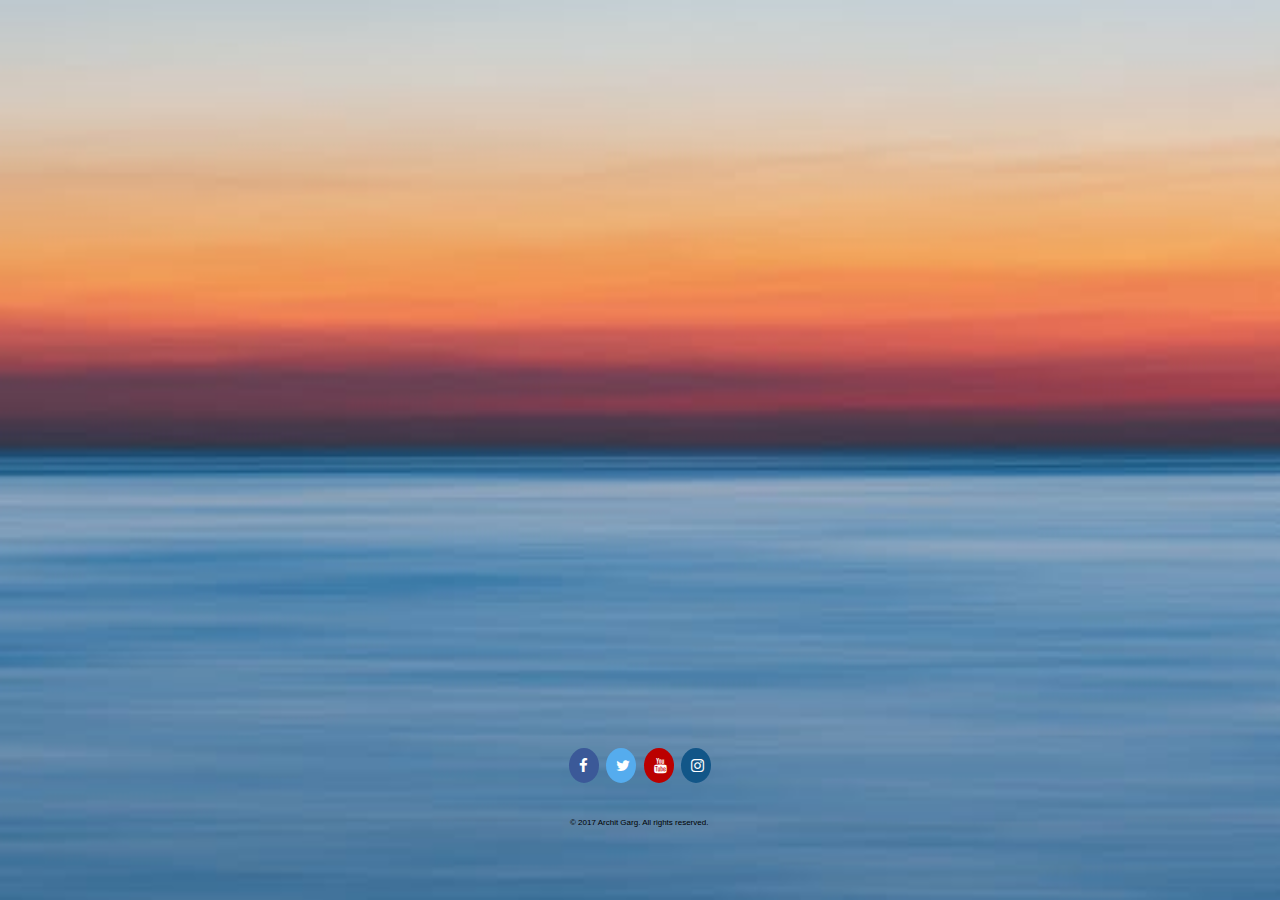
==== Project-3/index.html @ 42c7e9d7 "Footer completed, text overlayed on background img" ====
<!DOCTYPE html>
<html lang="en">
<head>
  <meta charset="utf-8">
  <meta name="viewport" content="width=device-width, initial-scale=1.0">
  <link rel="stylesheet" href="https://cdnjs.cloudflare.com/ajax/libs/font-awesome/4.7.0/css/font-awesome.min.css">
  <link rel="stylesheet" href="css/styles.css">
  <title>Portfolio</title>
</head>

<body>
  <div class="container">
    <div class="box header_box"></div>
    <div class="box body_box"></div>

    <div class="box footer_box">
      <div class="social_media_buttons">
        <a href="https://www.facebook.com/architgarg05" class="fa fa-facebook"></a>
        <a href="https://twitter.com/architgarg1515" class="fa fa-twitter"></a>
        <a href="https://www.youtube.com/channel/UCI-iLPy9VieMYRcV1p3jAGA" class="fa fa-youtube"></a>
        <a href="https://www.instagram.com/architgarg1515/" class="fa fa-instagram"></a>
      </div>

      <div class="copyright">
        <p> © 2017 Archit Garg. All rights reserved.</p>
      </div>

    </div>
  </div>
</body>
</html>
---- Project-3/css/styles.css ----
body, html, div{
  margin: 0%;
  padding: 0%;
  width: 100%;
  height: 100%;
}

.container {
  background: url(../images/background_image.jpeg);
  background-size: cover;
  display: flex;
  flex-wrap: wrap;
}


.box {
  width: 100%;
}

.header_box {
  display: flex;
  flex-wrap: wrap;
  width: 100%;
  height: 20%;
}

.body_box {
  display: flex;
  flex-wrap: wrap;
  width: 100%;
  height: 60%;
}

.footer_box {
  display: flex;
  flex-direction: column;
  width: 100%;
  height: 20%;
}

.social_media_buttons {
  display: flex;
  flex-wrap: wrap;
  height: 50%;
  width: 50%;
  margin: auto;

}

.copyright {
  display: flex;
  flex-wrap: wrap;
  height: 50%;
  width: 48%;
  text-align: center;
  text-decoration: none;
  font-size: 8px;
  font-family: helvetica;
  padding: auto;
  margin: auto;
}

.fa {
  padding: 10px;
  font-size: 15px;
  width: 10px;
  height: 15px;
  text-align: center;
  text-decoration: none;
  margin: auto;
  border-radius: 50%;
}

.fa:hover {
    opacity: 0.7;
}

.fa-facebook {
  background: #3B5998;
  color: white;
}

.fa-twitter {
  background: #55ACEE;
  color: white;
}


.fa-youtube {
  background: #bb0000;
  color: white;
}

.fa-instagram {
  background: #125688;
  color: white;
}

@media screen and (min-width: 300px) {
  .social_media_buttons {
    display: flex;
    flex-wrap: wrap;
    height: 50%;
    width: 150px;
    margin: auto;
  }

  .copyright {
    display: flex;
    flex-wrap: wrap;
    height: 50%;
    width: 140px;
    margin: auto;
  }

}
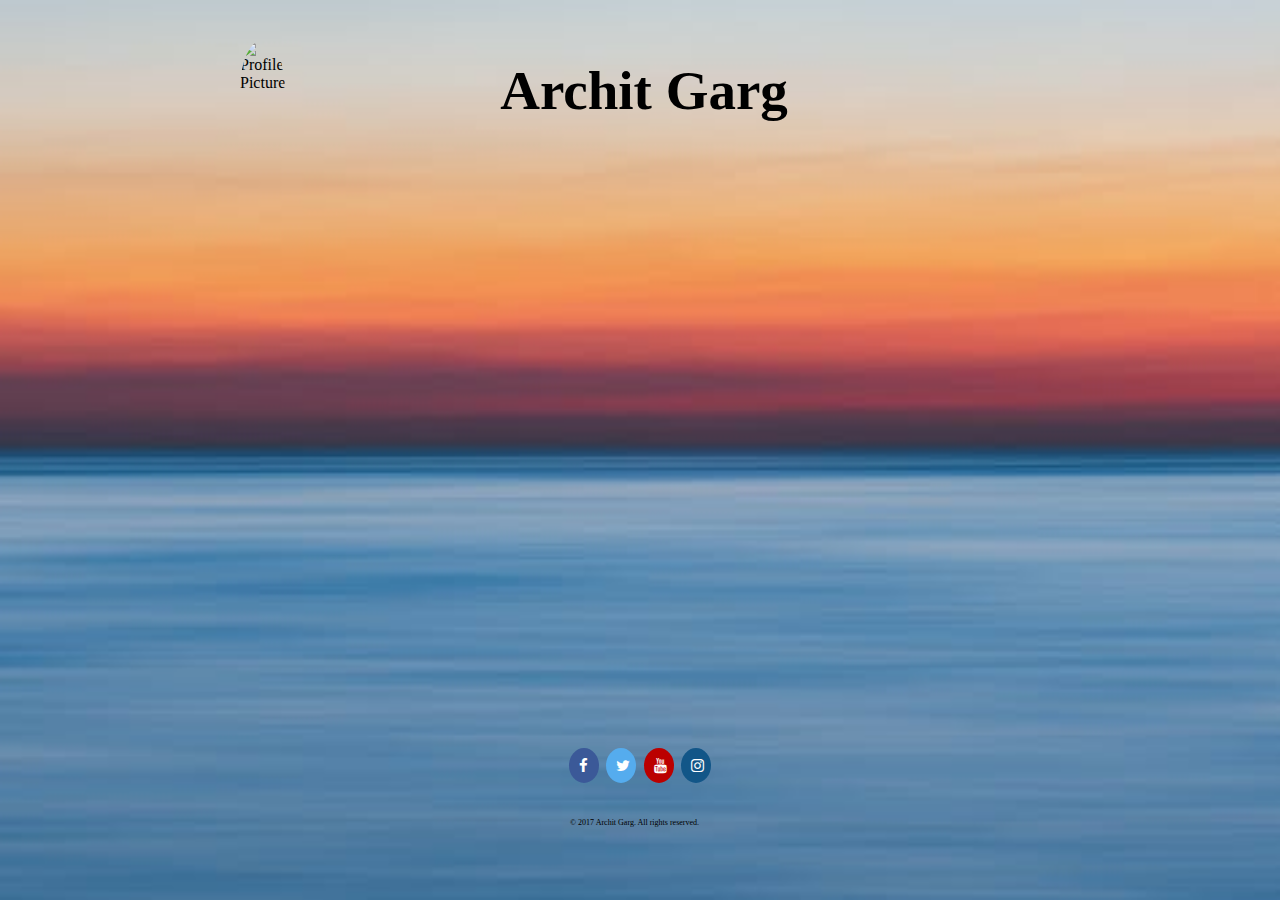
==== commit 9c73f21b: "box margins added, background image set as cover" ====
--- a/Project-3/index.html
+++ b/Project-3/index.html
@@ -10,7 +10,14 @@
 
 <body>
   <div class="container">
-    <div class="box header_box"></div>
+    <div class="box header_box">
+      <div class="logo">
+        <img class="profile_pic" src="images/profile_pic.jpg" alt="Profile Picture">
+      </div>
+      <div class="name_box"><h1 class="name">Archit Garg</h1></div>
+      
+    </div>
+
     <div class="box body_box"></div>
 
     <div class="box footer_box">
--- a/Project-3/css/styles.css
+++ b/Project-3/css/styles.css
@@ -20,9 +20,40 @@
 .header_box {
   display: flex;
   flex-wrap: wrap;
+  flex-direction: row;
   width: 100%;
   height: 20%;
 }
+
+.logo {
+  display: flex;
+  flex-direction: row;
+  width:20%;
+  height: 100%;
+}
+
+.profile_pic {
+  margin: auto;
+  width: 100%;
+  height: 100%;
+  border-radius: 50%;
+}
+
+.name_box {
+  display: flex;
+  flex-wrap: wrap;
+  flex-direction: row;
+  width: 80%;
+  margin: auto;
+  padding: auto;
+}
+
+.name {
+  font-family: "Comic Sans MS";
+  font-size: calc(4vw + 4vh + 2vmin);
+  margin: auto;
+}
+
 
 .body_box {
   display: flex;
@@ -55,7 +86,7 @@
   text-align: center;
   text-decoration: none;
   font-size: 8px;
-  font-family: helvetica;
+  font-family: "Comic Sans MS";
   padding: auto;
   margin: auto;
 }
@@ -114,3 +145,35 @@
   }
 
 }
+
+@media screen and (min-width: 550px) {
+  .profile_pic {
+
+    margin: auto;
+    width: 100px;
+    height: 100px;
+    border-radius: 50%;
+  }
+
+  .logo {
+    width: 8px;
+  }
+
+  .name {
+    font-family: "Comic Sans MS";
+    font-size: 55px;
+    margin: auto;
+  }
+
+  .name_box {
+    width: 60%;
+  }
+}
+
+@media screen and (min-width: 800px) {
+  .box {
+    width: 800px;
+    margin-left: auto;
+    margin-right: auto;
+  }
+}
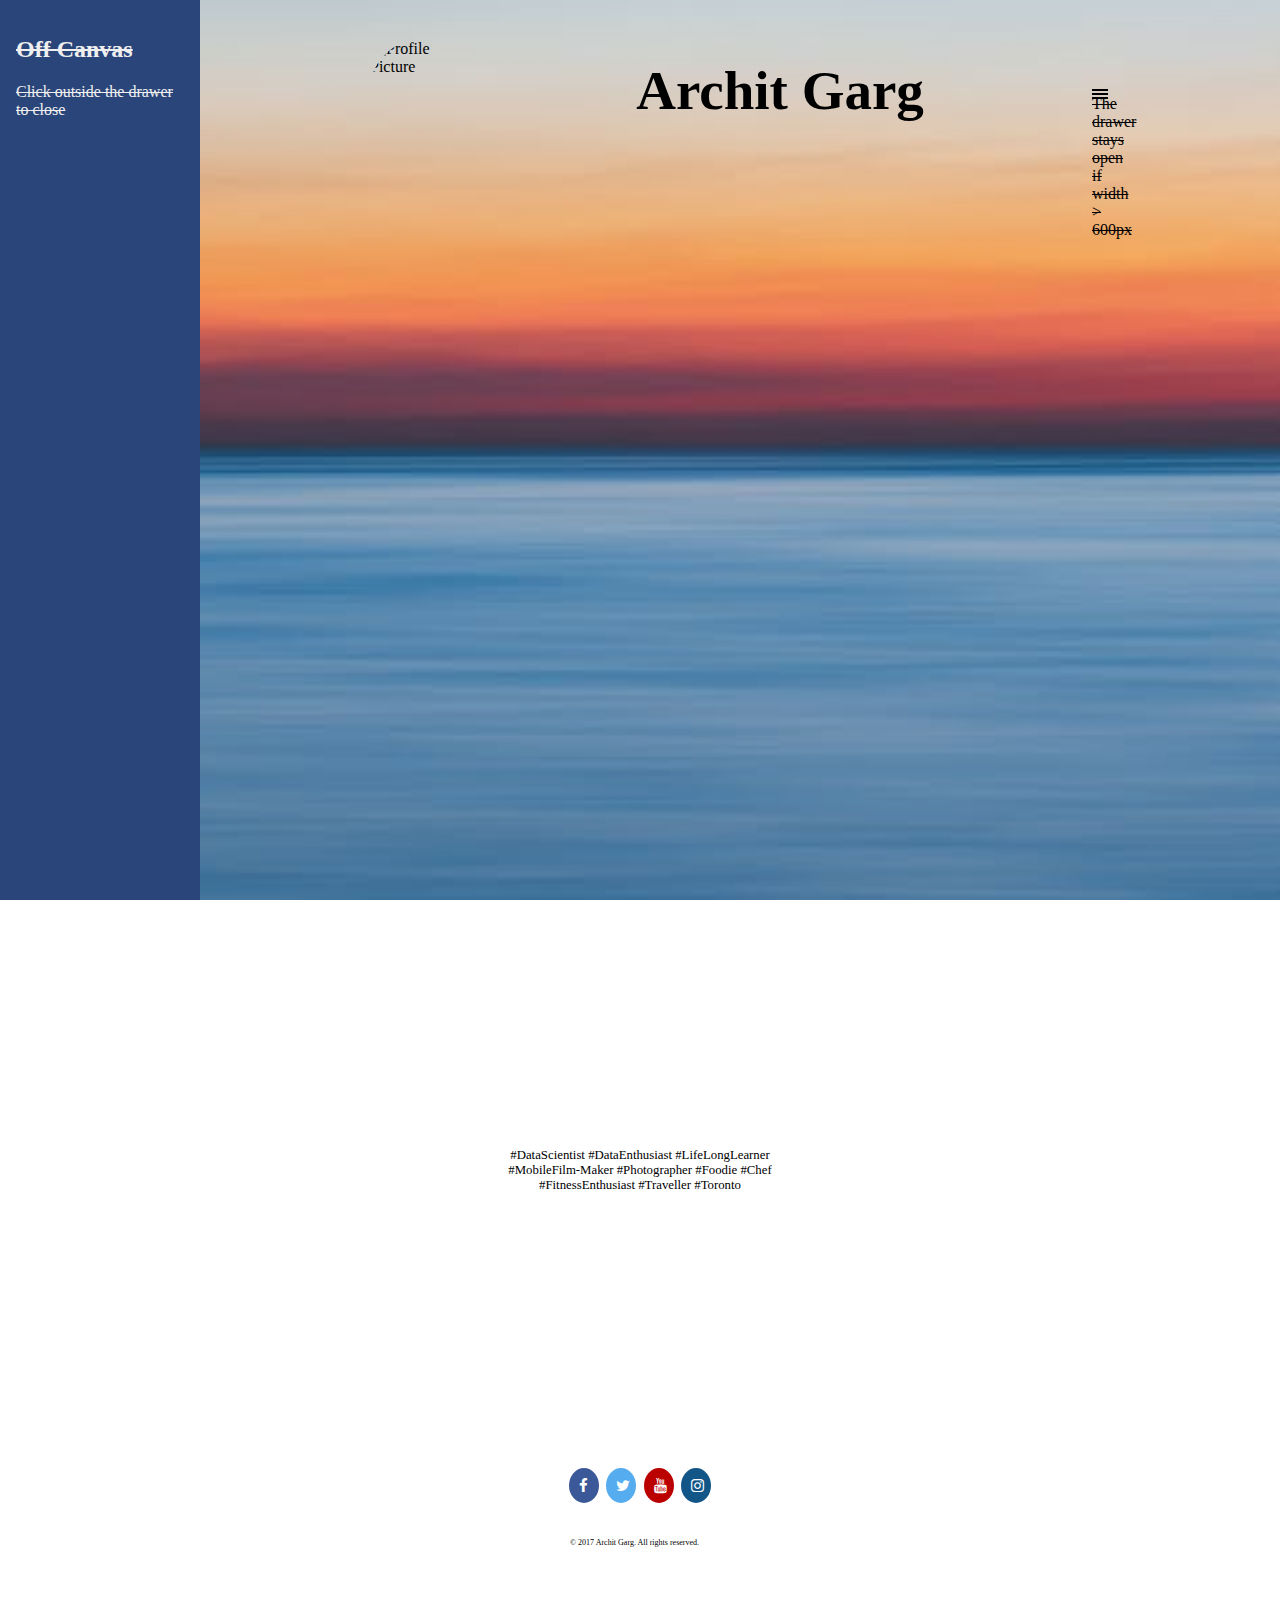
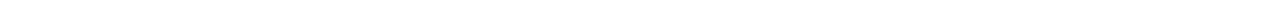
==== commit 5a8f52a7: "off canvas menu implemented" ====
--- a/Project-3/index.html
+++ b/Project-3/index.html
@@ -10,15 +10,29 @@
 
 <body>
   <div class="container">
+    <nav id="drawer" class="dark_blue">
+      <h2>Off Canvas</h2>
+      <p>Click outside the drawer to close</p>
+    </nav>
+
     <div class="box header_box">
       <div class="logo">
         <img class="profile_pic" src="images/profile_pic.jpg" alt="Profile Picture">
       </div>
+
       <div class="name_box"><h1 class="name">Archit Garg</h1></div>
-      
+
+      <div class="menu_icon">
+        <a id="menu" class="border-menu"></a>
+      </div>
+
     </div>
 
-    <div class="box body_box"></div>
+    <div class="box body_box">
+      <p class="hashtags">#DataScientist #DataEnthusiast #LifeLongLearner
+      #MobileFilm-Maker #Photographer #Foodie #Chef #FitnessEnthusiast
+      #Traveller #Toronto</p>
+    </div>
 
     <div class="box footer_box">
       <div class="social_media_buttons">
@@ -34,5 +48,23 @@
 
     </div>
   </div>
+
+  <script type="text/javascript">
+
+    /*
+     * Open the drawer when the menu ison is clicked.
+     */
+    var menu = document.querySelector('#menu');
+    var main = document.querySelector('div');
+    var drawer = document.querySelector('#drawer');
+    menu.addEventListener('click', function(e) {
+      drawer.classList.toggle('open');
+      e.stopPropagation();
+    });
+    main.addEventListener('click', function() {
+      drawer.classList.remove('open');
+    });
+
+  </script>
 </body>
 </html>
--- a/Project-3/css/styles.css
+++ b/Project-3/css/styles.css
@@ -43,23 +43,108 @@
   display: flex;
   flex-wrap: wrap;
   flex-direction: row;
-  width: 80%;
+  width: 70%;
   margin: auto;
   padding: auto;
 }
 
 .name {
+  text-align: center;
   font-family: "Comic Sans MS";
-  font-size: calc(4vw + 4vh + 2vmin);
-  margin: auto;
-}
-
+  font-size: calc(3vw + 4vh + 2vmin);
+  padding: auto;
+  margin: auto;
+
+}
+
+.menu_icon {
+  display: flex;
+  flex-direction: row;
+  width: 10%;
+  margin: auto;
+  padding: auto;
+}
+
+.border-menu {
+  margin: auto;
+  padding: auto;
+  content: "";
+  position: relative;
+  top: 0.25em;
+  left: 0;
+  width: 1em;
+  height: 0.125em;
+  border-top: 0.375em double #000;
+  border-bottom: 0.125em solid #000;
+}
+
+.dark_blue {
+  background-color: #2A457A;
+  color: #efefef;
+}
+
+nav {
+  padding: 1em;
+  box-sizing: border-box;
+  width: 50%;
+  height: 100%;
+  position: absolute;
+  /* This trasform moves the drawer off canvas. */
+  -webkit-transform: translate(-300px, 0);
+  transform: translate(-300px, 0);
+  /* Optionally, we animate the drawer. */
+  transition: transform 0.3s ease;
+}
+
+nav.open {
+  -webkit-transform: translate(0, 0);
+  transform: translate(0, 0);
+}
+
+/* If there is enough space (> 600px), we keep the drawer open all the time. */
+@media (min-width: 600px) {
+  /* We open the drawer. */
+  nav {
+    width: 200px;
+    position:relative;
+    -webkit-transform: translate(0, 0);
+    transform: translate(0, 0);
+  }
+  /* We use Flexbox on the parent. */
+
+  .menu_icon {
+    width: auto;
+    /* Flex-grow streches the main content to fill all available space. */
+    flex-grow: 1;
+  }
+}
+
+
+/* If there is space (> 800px), we keep the drawer open by default. */
+@media (min-width: 800px) {
+  .menu_icon > #menu:after {
+    content: 'The drawer stays open if width > 600px';
+  }
+  .menu_icon, nav {
+    text-decoration: line-through;
+  }
+}
 
 .body_box {
   display: flex;
   flex-wrap: wrap;
   width: 100%;
   height: 60%;
+}
+
+.hashtags {
+  margin: auto;
+  padding: auto;
+  width: 40%;
+  display: flex;
+  text-align: center;
+  font-family: "Comic Sans MS";
+  font-size: 0.8em;
 }
 
 .footer_box {
@@ -155,19 +240,16 @@
     border-radius: 50%;
   }
 
-  .logo {
-    width: 8px;
-  }
 
   .name {
+    text-align: center;
+    padding: auto;
     font-family: "Comic Sans MS";
     font-size: 55px;
     margin: auto;
   }
 
-  .name_box {
-    width: 60%;
-  }
+
 }
 
 @media screen and (min-width: 800px) {
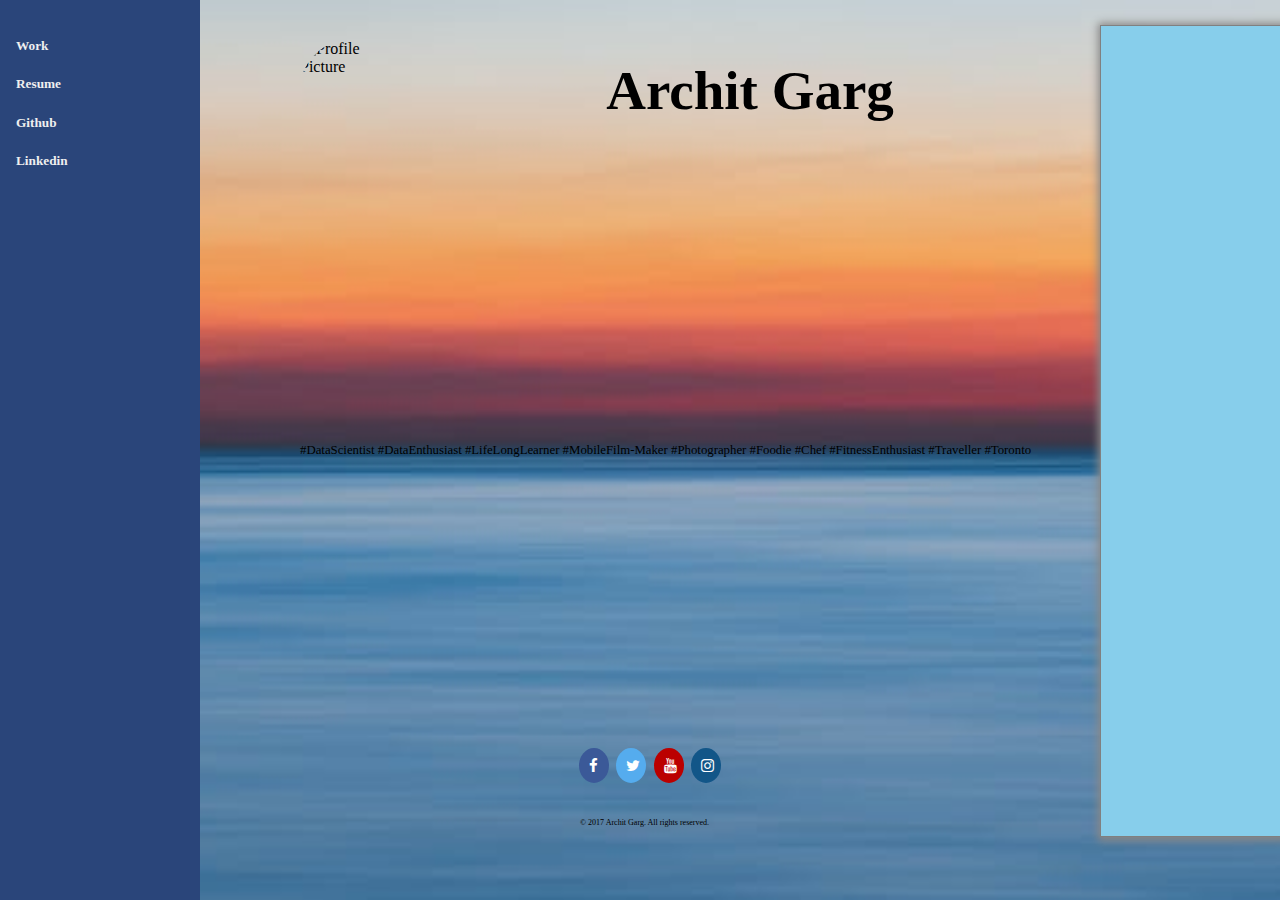
==== commit fb023f13: "offcanvas & layout fixed, div overlayed on div" ====
--- a/Project-3/index.html
+++ b/Project-3/index.html
@@ -11,8 +11,10 @@
 <body>
   <div class="container">
     <nav id="drawer" class="dark_blue">
-      <h2>Off Canvas</h2>
-      <p>Click outside the drawer to close</p>
+      <h5>Work</h5>
+      <h5>Resume</h5>
+      <h5>Github</h5>
+      <h5>Linkedin</h5>
     </nav>
 
     <div class="box header_box">
@@ -28,11 +30,15 @@
 
     </div>
 
+
+
     <div class="box body_box">
       <p class="hashtags">#DataScientist #DataEnthusiast #LifeLongLearner
       #MobileFilm-Maker #Photographer #Foodie #Chef #FitnessEnthusiast
       #Traveller #Toronto</p>
     </div>
+
+    <div class="collage_box"></div>
 
     <div class="box footer_box">
       <div class="social_media_buttons">
@@ -47,6 +53,9 @@
       </div>
 
     </div>
+
+
+
   </div>
 
   <script type="text/javascript">
@@ -65,6 +74,8 @@
       drawer.classList.remove('open');
     });
 
+
+
   </script>
 </body>
 </html>
--- a/Project-3/css/styles.css
+++ b/Project-3/css/styles.css
@@ -1,6 +1,6 @@
 body, html, div{
-  margin: 0%;
-  padding: 0%;
+  margin: auto;
+  padding: auto;
   width: 100%;
   height: 100%;
 }
@@ -10,12 +10,24 @@
   background-size: cover;
   display: flex;
   flex-wrap: wrap;
+  position: relative;
 }
 
 
 .box {
-  width: 100%;
-}
+  margin: auto;
+  padding: auto;
+  width: 100%;
+}
+
+.collage_box {
+  display: none;
+  height: 0%;
+  width: 0%;
+  background-color: darkred;
+  color: darkblue;
+ }
+
 
 .header_box {
   display: flex;
@@ -90,8 +102,8 @@
   height: 100%;
   position: absolute;
   /* This trasform moves the drawer off canvas. */
-  -webkit-transform: translate(-300px, 0);
-  transform: translate(-300px, 0);
+  -webkit-transform: translate(-1000px, 0);
+  transform: translate(-1000px, 0);
   /* Optionally, we animate the drawer. */
   transition: transform 0.3s ease;
 }
@@ -101,36 +113,9 @@
   transform: translate(0, 0);
 }
 
-/* If there is enough space (> 600px), we keep the drawer open all the time. */
-@media (min-width: 600px) {
-  /* We open the drawer. */
-  nav {
-    width: 200px;
-    position:relative;
-    -webkit-transform: translate(0, 0);
-    transform: translate(0, 0);
-  }
-  /* We use Flexbox on the parent. */
-
-  .menu_icon {
-    width: auto;
-    /* Flex-grow streches the main content to fill all available space. */
-    flex-grow: 1;
-  }
-}
-
-
-/* If there is space (> 800px), we keep the drawer open by default. */
-@media (min-width: 800px) {
-  .menu_icon > #menu:after {
-    content: 'The drawer stays open if width > 600px';
-  }
-  .menu_icon, nav {
-    text-decoration: line-through;
-  }
-}
-
 .body_box {
+  margin: auto;
+  padding: auto;
   display: flex;
   flex-wrap: wrap;
   width: 100%;
@@ -140,7 +125,7 @@
 .hashtags {
   margin: auto;
   padding: auto;
-  width: 40%;
+  width: auto;
   display: flex;
   text-align: center;
   font-family: "Comic Sans MS";
@@ -255,7 +240,64 @@
 @media screen and (min-width: 800px) {
   .box {
     width: 800px;
-    margin-left: auto;
+    margin-left: 250px;
     margin-right: auto;
-  }
-}
+
+  }
+
+  .hashtags {
+    margin-left: 50px;
+  }
+
+  /* We open the drawer. */
+  nav {
+    margin-right: auto;
+    width: 200px;
+    position:absolute;
+    -webkit-transform: translate(0, 0);
+    transform: translate(0, 0);
+  }
+  /* We use Flexbox on the parent. */
+
+  .menu_icon {
+    width: auto;
+    /* Flex-grow streches the main content to fill all available space. */
+    flex-grow: 1;
+    display: none;
+  }
+}
+
+@media screen and (min-width: 1000px) {
+  .header_box, .footer_box, .body_box, .box  {
+    max-width: 1000px;
+  }
+
+}
+
+@media screen and (width: 1199px) {
+  .collage_box {
+    display: none;
+    content: none;
+  }
+}
+
+@media screen and (min-width: 1200px) {
+
+  .collage_box {
+    position: absolute;
+    display: flex;
+    flex-wrap: wrap;
+    box-shadow: 1px 1px 8px 3px #888888;
+    box-sizing: content-box;
+    border: 1px solid grey;
+    margin-top: 25px;
+    height: 90%;
+    width: 400px;
+    margin-left: 1100px;
+    background-color: skyblue;
+
+
+   }
+}
+
+}
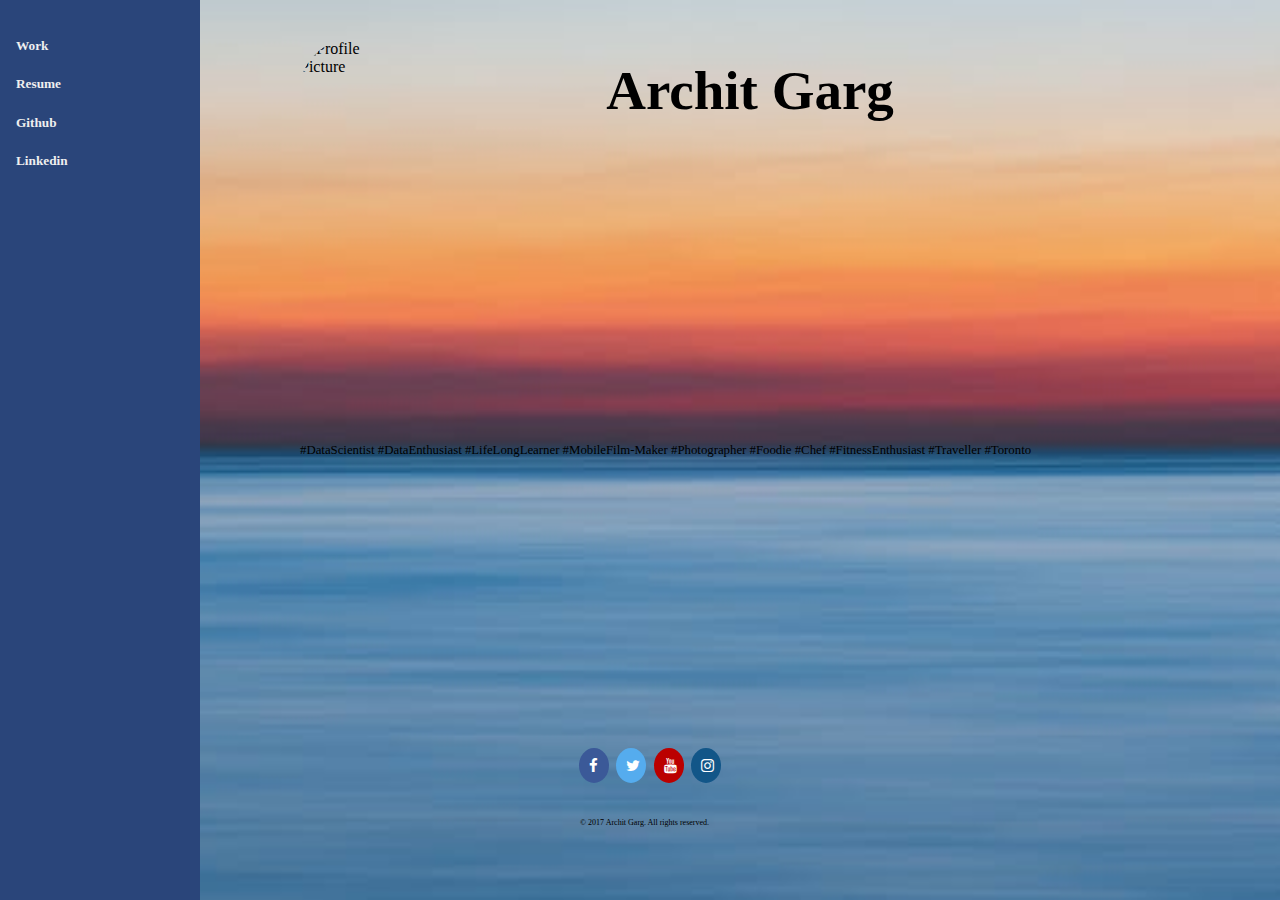
==== commit ffd0e37a: "javascript code added for embedded images & video" ====
--- a/Project-3/index.html
+++ b/Project-3/index.html
@@ -38,7 +38,25 @@
       #Traveller #Toronto</p>
     </div>
 
-    <div class="collage_box"></div>
+    <div class="collage_box">
+      <div class="video_box">
+        <iframe src="https://www.youtube.com/embed/videoseries?list=PLAEoMWARNdbuQnxathkSETfVqMPDp0hFV&autoplay=1&loop=1"></iframe>
+      </div>
+
+      <div class="image_box">
+        <img class="mySlides showing" src="slideshow/1.jpeg">
+        <img class="mySlides" src="slideshow/2.jpeg">
+        <img class="mySlides" src="slideshow/3.jpeg">
+        <img class="mySlides" src="slideshow/4.jpeg">
+        <img class="mySlides" src="slideshow/5.jpeg">
+        <img class="mySlides" src="slideshow/6.jpeg">
+        <img class="mySlides" src="slideshow/7.jpeg">
+        <img class="mySlides" src="slideshow/8.jpeg">
+        <img class="mySlides" src="slideshow/9.jpeg">
+        <img class="mySlides" src="slideshow/10.jpeg">
+        <img class="mySlides" src="slideshow/11.jpeg">
+      </div>
+    </div>
 
     <div class="box footer_box">
       <div class="social_media_buttons">
@@ -74,7 +92,15 @@
       drawer.classList.remove('open');
     });
 
+    var slides = document.querySelectorAll('.mySlides');
+    var currentSlide = 0;
+    var slideInterval = setInterval(nextSlide,2000);
 
+    function nextSlide() {
+        slides[currentSlide].className = 'mySlides';
+        currentSlide = (currentSlide+1)%slides.length;
+        slides[currentSlide].className = 'mySlides showing';
+    }
 
   </script>
 </body>
--- a/Project-3/css/styles.css
+++ b/Project-3/css/styles.css
@@ -24,9 +24,8 @@
   display: none;
   height: 0%;
   width: 0%;
-  background-color: darkred;
-  color: darkblue;
  }
+
 
 
 .header_box {
@@ -279,25 +278,144 @@
     display: none;
     content: none;
   }
-}
-
-@media screen and (min-width: 1200px) {
+
+}
+
+@media screen and (min-width: 1400px) {
 
   .collage_box {
     position: absolute;
     display: flex;
     flex-wrap: wrap;
-    box-shadow: 1px 1px 8px 3px #888888;
-    box-sizing: content-box;
-    border: 1px solid grey;
+    flex-direction: column;
     margin-top: 25px;
     height: 90%;
-    width: 400px;
-    margin-left: 1100px;
-    background-color: skyblue;
+    width: auto;
+    margin-left: 1075px;
 
 
    }
-}
-
-}
+
+  .video_box {
+    width: 300px;
+    height: 220px;
+    border: 2px solid black;
+
+  }
+
+  iframe {
+    height: 220px;
+    width: 300px;
+  }
+
+  .image_box {
+    display: block;
+    width: 300px;
+    height: 45%;
+    border: 2px solid black;
+  }
+
+   .mySlides {
+    position: absolute;
+    margin: auto;
+    opacity: 0;
+    z-index: 1;
+
+    -webkit-transition: opacity 1s;
+    -moz-transition: opacity 1s;
+    -o-transition: opacity 1s;
+    transition: opacity 1s;
+    width: 300px;
+    height: 45%;
+   }
+
+   .showing {
+    opacity: 1;
+    z-index: 2;
+}
+}
+
+@media screen and (min-width: 1415px) {
+
+  .video_box {
+    width: 330px;
+    height: 220px;
+    border: 2px solid black;
+
+  }
+
+  iframe {
+    height: 220px;
+    width: 330px;
+  }
+
+  .image_box {
+    display: block;
+    width: 330px;
+    height: 45%;
+    border: 2px solid black;
+  }
+
+
+  .mySlides {
+   position: absolute;
+   margin: auto;
+   opacity: 0;
+   z-index: 1;
+
+   -webkit-transition: opacity 1s;
+   -moz-transition: opacity 1s;
+   -o-transition: opacity 1s;
+   transition: opacity 1s;
+   width: 330px;
+   height: 45%;
+  }
+
+  .showing {
+   opacity: 1;
+   z-index: 2;
+}
+}
+
+@media screen and (min-width: 1450px) {
+
+  .video_box {
+    width: 350px;
+    height: 220px;
+    border: 2px solid black;
+
+  }
+
+  iframe {
+    height: 220px;
+    width: 350px;
+  }
+
+  .image_box {
+    display: block;
+    width: 350px;
+    height: 45%;
+    border: 2px solid black;
+  }
+
+
+  .mySlides {
+   position: absolute;
+   margin: auto;
+   opacity: 0;
+   z-index: 1;
+
+   -webkit-transition: opacity 1s;
+   -moz-transition: opacity 1s;
+   -o-transition: opacity 1s;
+   transition: opacity 1s;
+   width: 350px;
+   height: 45%;
+  }
+
+  .showing {
+   opacity: 1;
+   z-index: 2;
+}
+
+}
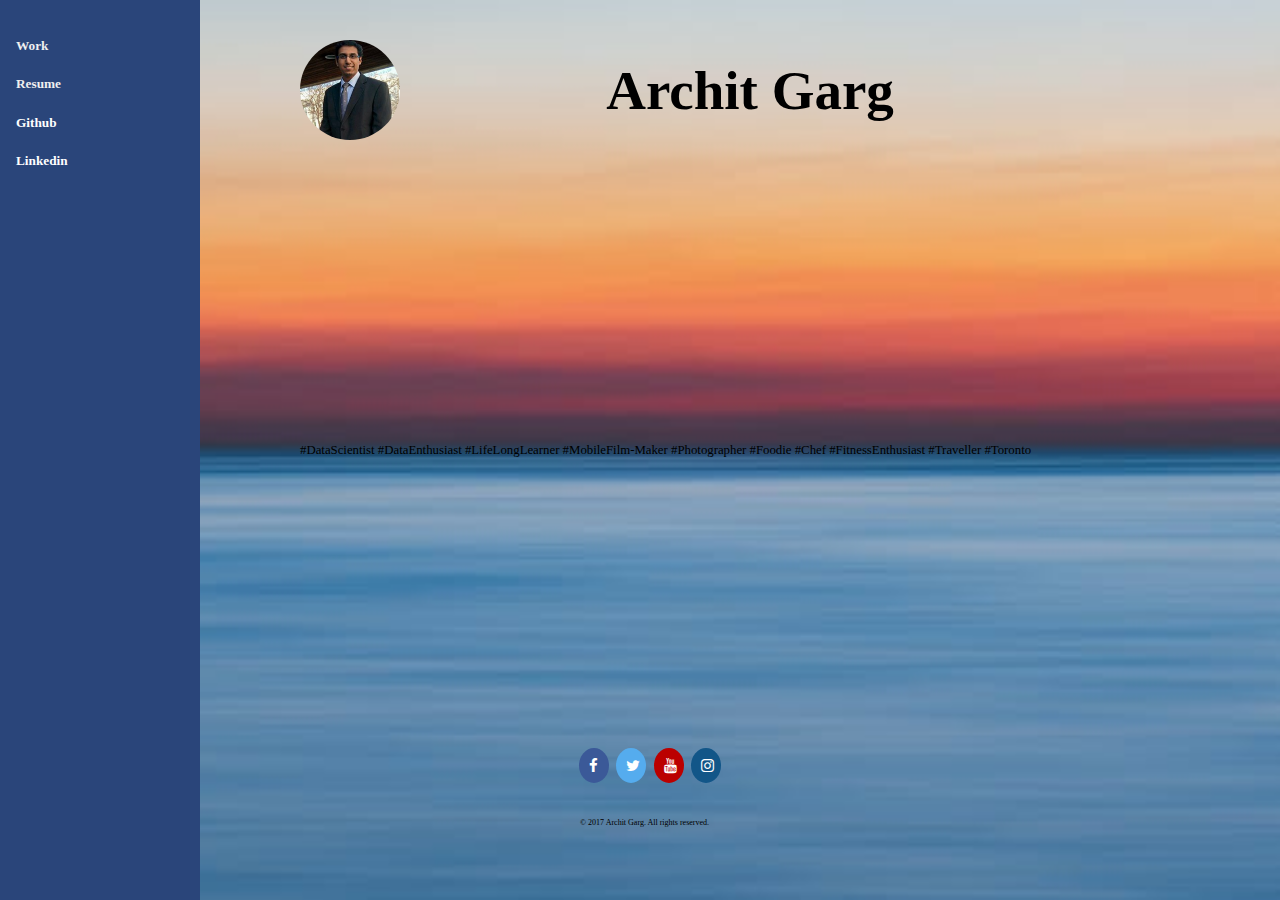
==== commit bc8a1405: "menu updated with working links" ====
--- a/Project-3/index.html
+++ b/Project-3/index.html
@@ -13,8 +13,8 @@
     <nav id="drawer" class="dark_blue">
       <h5>Work</h5>
       <h5>Resume</h5>
-      <h5>Github</h5>
-      <h5>Linkedin</h5>
+      <h5><a href="https://www.github.com/architgarg1515" class="drawer_links">Github</a></h5>
+      <h5><a href="https://www.linkedin.com/in/architgarg05" class="drawer_links">Linkedin</a></h5>
     </nav>
 
     <div class="box header_box">
@@ -29,8 +29,6 @@
       </div>
 
     </div>
-
-
 
     <div class="box body_box">
       <p class="hashtags">#DataScientist #DataEnthusiast #LifeLongLearner
--- a/Project-3/css/styles.css
+++ b/Project-3/css/styles.css
@@ -89,6 +89,11 @@
   border-bottom: 0.125em solid #000;
 }
 
+.drawer_links {
+  text-decoration:none;
+  color:white;
+  font-family: "Comic Sans MS";
+}
 .dark_blue {
   background-color: #2A457A;
   color: #efefef;
@@ -234,6 +239,7 @@
   }
 
 
+
 }
 
 @media screen and (min-width: 800px) {
